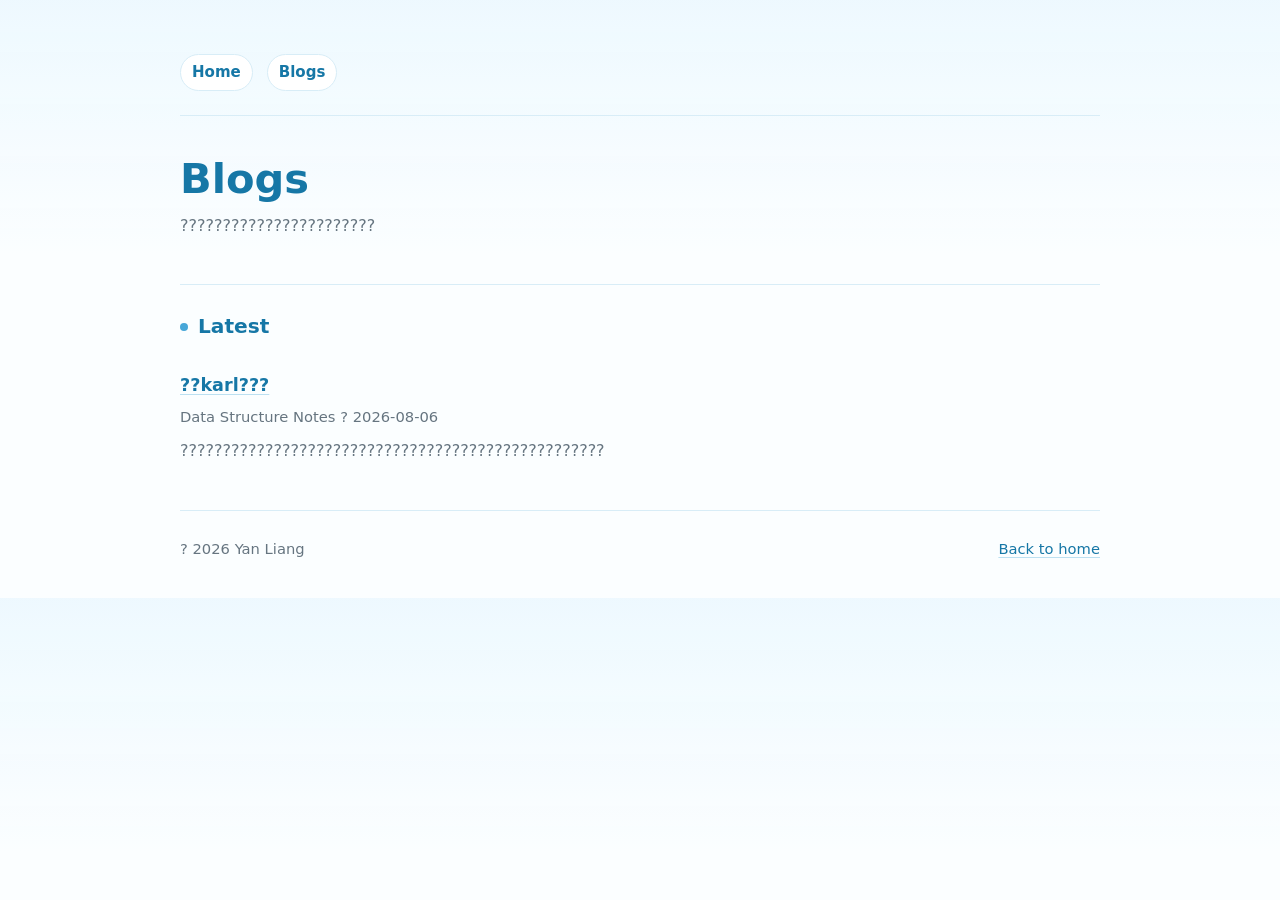
==== blogs/index.html @ 62e575c6 "Add blogs section and first algorithm note" ====
<!DOCTYPE html>
<html lang="zh-CN">
  <head>
    <meta charset="utf-8" />
    <meta name="viewport" content="width=device-width, initial-scale=1" />
    <meta name="description" content="Yan Liang ????????" />
    <title>Blogs | Yan Liang</title>
    <link rel="stylesheet" href="../styles.css" />
  </head>
  <body>
    <main class="page blog-page">
      <nav class="topbar" aria-label="Blog navigation">
        <a href="../index.html">Home</a>
        <a href="index.html">Blogs</a>
      </nav>
      <header class="blog-index-header">
        <h1>Blogs</h1>
        <p>???????????????????????</p>
      </header>
      <section class="section blog-list-section">
        <h2>Latest</h2>
        <ul class="blog-list">
          <li>
            <a href="karl.html">??karl???</a>
            <span>Data Structure Notes ? 2026-08-06</span>
            <p>??????????????????????????????????????????????????</p>
          </li>
        </ul>
      </section>
      <footer class="footer">
        <span>? 2026 Yan Liang</span>
        <a href="../index.html">Back to home</a>
      </footer>
    </main>
  </body>
</html>
---- styles.css ----
:root {
  --blue: #47a7d8;
  --blue-dark: #1677a6;
  --blue-soft: #eef8fd;
  --ink: #27323a;
  --muted: #667580;
  --line: #d8edf7;
  --page: #fbfeff;
}

* {
  box-sizing: border-box;
}

html {
  scroll-behavior: smooth;
}

body {
  margin: 0;
  color: var(--ink);
  background:
    linear-gradient(180deg, #eef9ff 0, rgba(238, 249, 255, 0) 260px),
    var(--page);
  font-family: Inter, ui-sans-serif, system-ui, -apple-system, BlinkMacSystemFont, "Segoe UI",
    "Noto Sans SC", "Microsoft YaHei", sans-serif;
  font-size: 16px;
  line-height: 1.68;
}

a {
  color: var(--blue-dark);
  text-decoration-color: rgba(71, 167, 216, 0.35);
  text-decoration-thickness: 1px;
  text-underline-offset: 0.18em;
}

a:hover {
  color: #0c5e86;
  text-decoration-color: currentColor;
}

.page {
  width: min(920px, calc(100% - 40px));
  margin: 0 auto;
  padding: 54px 0 36px;
}

.intro {
  display: grid;
  grid-template-columns: 150px minmax(0, 1fr);
  gap: 34px;
  align-items: center;
  padding-bottom: 36px;
  border-bottom: 1px solid var(--line);
}

.avatar {
  width: 150px;
  height: 150px;
  object-fit: cover;
  border: 4px solid #fff;
  border-radius: 50%;
  box-shadow: 0 10px 28px rgba(22, 119, 166, 0.14);
}

h1,
h2,
p {
  margin-top: 0;
}

h1 {
  margin-bottom: 10px;
  font-size: 2.6rem;
  line-height: 1.12;
  letter-spacing: 0;
}

h1 span {
  color: var(--blue-dark);
  font-weight: 650;
}

h2 {
  display: inline-flex;
  align-items: center;
  gap: 10px;
  margin-bottom: 14px;
  color: var(--blue-dark);
  font-size: 1.26rem;
  line-height: 1.25;
  letter-spacing: 0;
}

h2::before {
  display: inline-block;
  width: 8px;
  height: 8px;
  background: var(--blue);
  border-radius: 50%;
  content: "";
}

.role {
  margin-bottom: 18px;
  color: var(--muted);
  font-size: 1.05rem;
}

.links {
  display: flex;
  flex-wrap: wrap;
  gap: 10px;
}

.links a {
  padding: 5px 11px;
  background: #fff;
  border: 1px solid var(--line);
  border-radius: 999px;
  font-size: 0.94rem;
  font-weight: 650;
  text-decoration: none;
}

.links a:hover {
  background: var(--blue-soft);
}

.topbar {
  display: flex;
  gap: 14px;
  padding-bottom: 24px;
  border-bottom: 1px solid var(--line);
}

.topbar a {
  padding: 5px 11px;
  background: #fff;
  border: 1px solid var(--line);
  border-radius: 999px;
  font-size: 0.94rem;
  font-weight: 650;
  text-decoration: none;
}

.section {
  padding: 28px 0;
  border-bottom: 1px solid var(--line);
}

.section p:last-child,
.entry p:last-child {
  margin-bottom: 0;
}

.zh,
.note {
  color: var(--muted);
}

.note {
  margin-top: 14px;
  padding: 12px 14px;
  background: var(--blue-soft);
  border-left: 3px solid var(--blue);
  border-radius: 0 8px 8px 0;
}

.entry {
  margin-top: 10px;
}

.entry + .entry {
  margin-top: 22px;
  padding-top: 22px;
  border-top: 1px dashed var(--line);
}

.entry-head {
  display: flex;
  justify-content: space-between;
  gap: 18px;
  margin-bottom: 8px;
}

.entry-head strong {
  color: var(--ink);
}

.entry-head span,
.date {
  color: var(--muted);
  font-size: 0.94rem;
  white-space: nowrap;
}

.list,
.projects {
  display: grid;
  gap: 10px;
  margin: 0;
  padding: 0;
  list-style: none;
}

.list li {
  display: grid;
  grid-template-columns: 64px minmax(0, 1fr);
  gap: 14px;
}

.projects li {
  display: grid;
  grid-template-columns: 180px minmax(0, 1fr);
  gap: 18px;
}

.projects a {
  font-weight: 700;
}

.projects span {
  color: var(--muted);
}

.blog-index-header,
.article-header {
  padding: 40px 0 28px;
  border-bottom: 1px solid var(--line);
}

.blog-index-header h1,
.article-header h1 {
  margin-bottom: 10px;
  color: var(--blue-dark);
}

.blog-index-header p,
.article-subtitle,
.article-meta {
  color: var(--muted);
}

.article-meta {
  margin-bottom: 8px;
  font-size: 0.92rem;
  font-weight: 650;
}

.blog-list {
  display: grid;
  gap: 16px;
  margin: 0;
  padding: 0;
  list-style: none;
}

.blog-list li {
  padding: 18px 0;
  border-bottom: 1px dashed var(--line);
}

.blog-list li:last-child {
  border-bottom: 0;
}

.blog-list a {
  display: inline-block;
  margin-bottom: 4px;
  font-size: 1.1rem;
  font-weight: 750;
}

.blog-list span {
  display: block;
  margin-bottom: 8px;
  color: var(--muted);
  font-size: 0.92rem;
}

.blog-list p {
  margin-bottom: 0;
  color: var(--muted);
}

.blog-list.compact li {
  padding-top: 2px;
}

.toc {
  display: flex;
  flex-wrap: wrap;
  gap: 8px;
  padding: 18px 0;
  border-bottom: 1px solid var(--line);
}

.toc a {
  padding: 4px 9px;
  background: var(--blue-soft);
  border: 1px solid var(--line);
  border-radius: 999px;
  font-size: 0.88rem;
  text-decoration: none;
}

.article-body {
  padding-top: 28px;
}

.article-body h1 {
  display: none;
}

.article-body h2 {
  display: block;
  margin-top: 36px;
  padding-top: 18px;
  border-top: 1px solid var(--line);
  font-size: 1.42rem;
}

.article-body h2::before {
  margin-right: 10px;
  vertical-align: middle;
}

.article-body h3 {
  margin-top: 26px;
  color: var(--ink);
}

.article-body p,
.article-body li {
  color: var(--ink);
}

.article-body code {
  padding: 0.08em 0.32em;
  background: var(--blue-soft);
  border-radius: 5px;
  color: #0d5e82;
  font-family: "Cascadia Code", "Consolas", monospace;
  font-size: 0.93em;
}

.article-body pre {
  overflow-x: auto;
  padding: 16px;
  background: #102331;
  border-radius: 8px;
  line-height: 1.55;
}

.article-body pre code {
  padding: 0;
  color: #e8f7ff;
  background: transparent;
  font-size: 0.88rem;
}

.contact p {
  margin-bottom: 6px;
}

.footer {
  display: flex;
  justify-content: space-between;
  gap: 18px;
  padding-top: 26px;
  color: var(--muted);
  font-size: 0.92rem;
}

@media (max-width: 680px) {
  .page {
    width: min(100% - 28px, 920px);
    padding-top: 32px;
  }

  .intro {
    grid-template-columns: 1fr;
    gap: 18px;
    text-align: left;
  }

  .avatar {
    width: 118px;
    height: 118px;
  }

  h1 {
    font-size: 2.1rem;
  }

  .entry-head,
  .list li,
  .projects li,
  .footer {
    grid-template-columns: 1fr;
  }

  .entry-head {
    display: grid;
    gap: 2px;
  }

  .entry-head span,
  .date {
    white-space: normal;
  }

  .list li,
  .projects li {
    gap: 2px;
  }

  .article-body pre {
    margin-right: -4px;
    margin-left: -4px;
  }
}
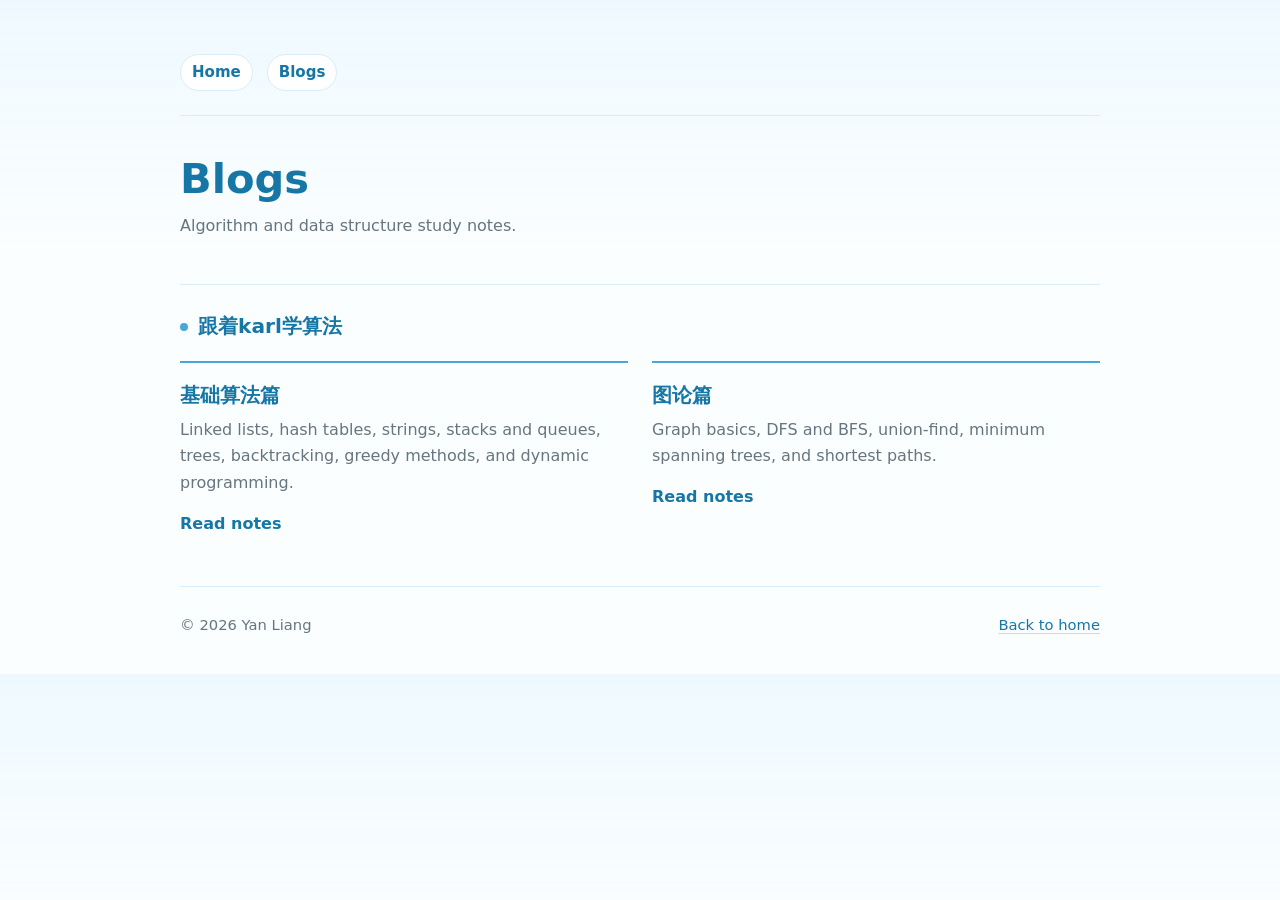
==== commit e2cdbb29: "Fix blog encoding and split algorithm notes" ====
--- a/blogs/index.html
+++ b/blogs/index.html
@@ -3,7 +3,7 @@
   <head>
     <meta charset="utf-8" />
     <meta name="viewport" content="width=device-width, initial-scale=1" />
-    <meta name="description" content="Yan Liang ????????" />
+    <meta name="description" content="Yan Liang's algorithm notes" />
     <title>Blogs | Yan Liang</title>
     <link rel="stylesheet" href="../styles.css" />
   </head>
@@ -15,22 +15,27 @@
       </nav>
       <header class="blog-index-header">
         <h1>Blogs</h1>
-        <p>???????????????????????</p>
+        <p>Algorithm and data structure study notes.</p>
       </header>
       <section class="section blog-list-section">
-        <h2>Latest</h2>
-        <ul class="blog-list">
-          <li>
-            <a href="karl.html">??karl???</a>
-            <span>Data Structure Notes ? 2026-08-06</span>
-            <p>??????????????????????????????????????????????????</p>
-          </li>
-        </ul>
+        <h2>跟着karl学算法</h2>
+        <div class="series-grid">
+          <article class="series-card">
+            <h2>基础算法篇</h2>
+            <p>Linked lists, hash tables, strings, stacks and queues, trees, backtracking, greedy methods, and dynamic programming.</p>
+            <a class="series-link" href="basic-algorithms.html">Read notes</a>
+          </article>
+          <article class="series-card">
+            <h2>图论篇</h2>
+            <p>Graph basics, DFS and BFS, union-find, minimum spanning trees, and shortest paths.</p>
+            <a class="series-link" href="graph-theory.html">Read notes</a>
+          </article>
+        </div>
       </section>
       <footer class="footer">
-        <span>? 2026 Yan Liang</span>
+        <span>&copy; 2026 Yan Liang</span>
         <a href="../index.html">Back to home</a>
       </footer>
     </main>
   </body>
-</html>
+</html>
--- a/styles.css
+++ b/styles.css
@@ -286,28 +286,78 @@
 }
 
 .blog-list.compact li {
-  padding-top: 2px;
+  padding: 14px 0;
+}
+
+.series-grid {
+  display: grid;
+  grid-template-columns: repeat(2, minmax(0, 1fr));
+  gap: 24px;
+  padding-top: 8px;
+}
+
+.series-card {
+  padding: 20px 0;
+  border-top: 2px solid var(--blue);
+}
+
+.series-card h2 {
+  margin-bottom: 8px;
+}
+
+.series-card h2::before {
+  display: none;
+}
+
+.series-card p {
+  margin-bottom: 14px;
+  color: var(--muted);
+}
+
+.series-link {
+  font-weight: 700;
+  text-decoration: none;
+}
+
+.article-shell {
+  display: grid;
+  grid-template-columns: 178px minmax(0, 1fr);
+  gap: 42px;
+  padding-top: 28px;
 }
 
 .toc {
-  display: flex;
-  flex-wrap: wrap;
-  gap: 8px;
-  padding: 18px 0;
-  border-bottom: 1px solid var(--line);
+  align-self: start;
+  position: sticky;
+  top: 22px;
+  display: grid;
+  gap: 4px;
+  padding: 2px 0 0;
+}
+
+.toc-title {
+  margin: 0 0 8px;
+  color: var(--muted);
+  font-size: 0.78rem;
+  font-weight: 750;
+  letter-spacing: 0.08em;
+  text-transform: uppercase;
 }
 
 .toc a {
-  padding: 4px 9px;
-  background: var(--blue-soft);
-  border: 1px solid var(--line);
-  border-radius: 999px;
-  font-size: 0.88rem;
+  padding: 3px 0;
+  color: var(--muted);
+  font-size: 0.86rem;
+  line-height: 1.45;
   text-decoration: none;
 }
 
+.toc a:hover {
+  color: var(--blue-dark);
+}
+
 .article-body {
-  padding-top: 28px;
+  min-width: 0;
 }
 
 .article-body h1 {
@@ -421,4 +471,26 @@
     margin-right: -4px;
     margin-left: -4px;
   }
-}
+
+  .series-grid,
+  .article-shell {
+    grid-template-columns: 1fr;
+  }
+
+  .article-shell {
+    gap: 18px;
+    padding-top: 22px;
+  }
+
+  .toc {
+    position: static;
+    grid-template-columns: repeat(2, minmax(0, 1fr));
+    column-gap: 14px;
+    padding-bottom: 16px;
+    border-bottom: 1px solid var(--line);
+  }
+
+  .toc-title {
+    grid-column: 1 / -1;
+  }
+}
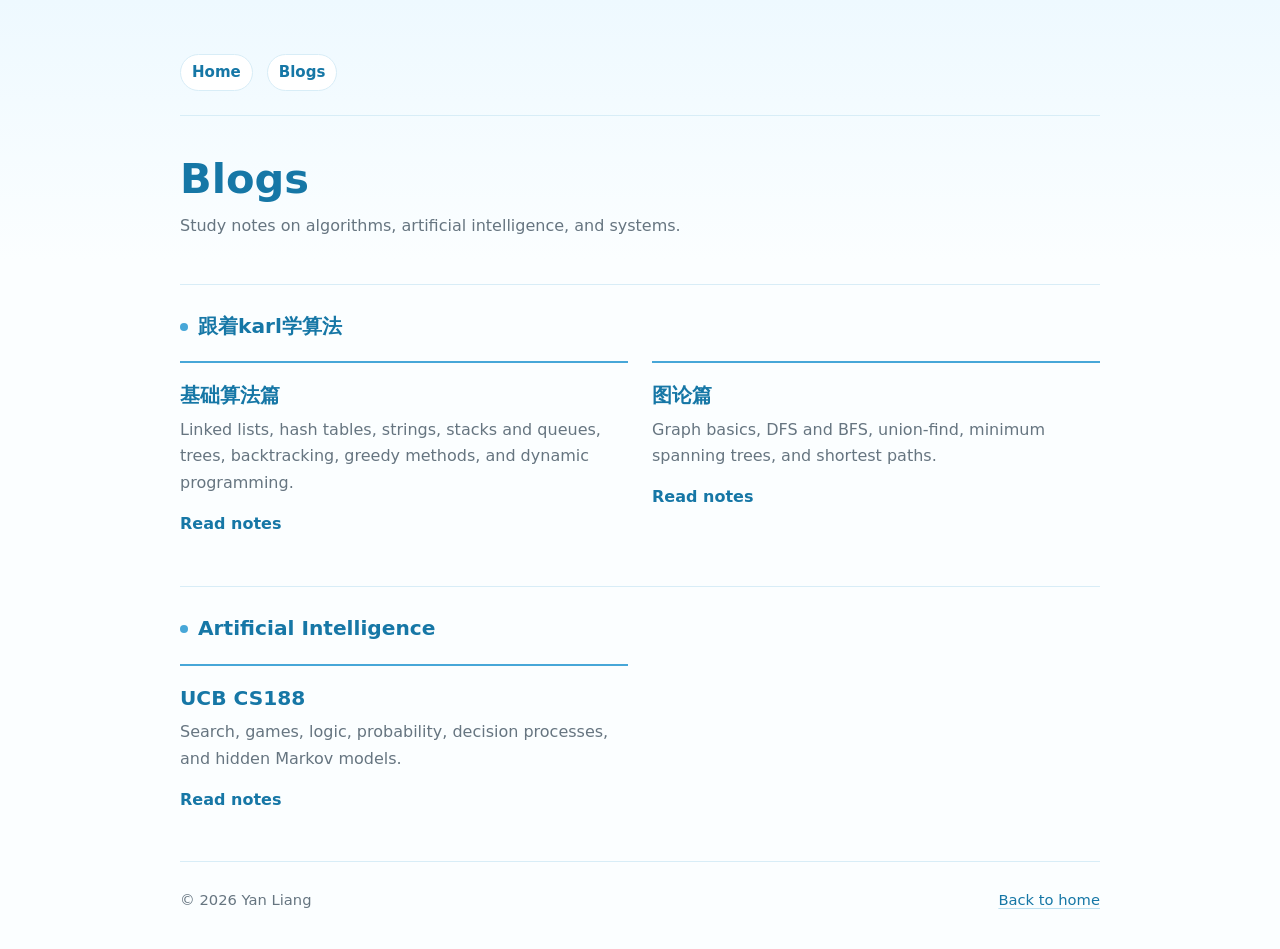
==== commit 1704e933: "Add CS188 AI study notes" ====
--- a/blogs/index.html
+++ b/blogs/index.html
@@ -15,7 +15,7 @@
       </nav>
       <header class="blog-index-header">
         <h1>Blogs</h1>
-        <p>Algorithm and data structure study notes.</p>
+        <p>Study notes on algorithms, artificial intelligence, and systems.</p>
       </header>
       <section class="section blog-list-section">
         <h2>跟着karl学算法</h2>
@@ -32,10 +32,20 @@
           </article>
         </div>
       </section>
+      <section class="section blog-list-section">
+        <h2>Artificial Intelligence</h2>
+        <div class="series-grid">
+          <article class="series-card">
+            <h2>UCB CS188</h2>
+            <p>Search, games, logic, probability, decision processes, and hidden Markov models.</p>
+            <a class="series-link" href="cs188.html">Read notes</a>
+          </article>
+        </div>
+      </section>
       <footer class="footer">
         <span>&copy; 2026 Yan Liang</span>
         <a href="../index.html">Back to home</a>
       </footer>
     </main>
   </body>
-</html>+</html>
--- a/styles.css
+++ b/styles.css
@@ -217,7 +217,9 @@
   gap: 18px;
 }
 
-.projects a {
+.projects a,
+.projects strong {
+  color: var(--ink);
   font-weight: 700;
 }
 
@@ -354,6 +356,23 @@
 
 .toc a:hover {
   color: var(--blue-dark);
+}
+
+.toc nav {
+  width: 100%;
+}
+
+.toc ul {
+  display: grid;
+  gap: 4px;
+  margin: 0;
+  padding: 0;
+  list-style: none;
+}
+
+.toc ul ul {
+  margin-top: 2px;
+  padding-left: 12px;
 }
 
 .article-body {
@@ -493,4 +512,8 @@
   .toc-title {
     grid-column: 1 / -1;
   }
-}
+
+  .toc nav {
+    grid-column: 1 / -1;
+  }
+}
